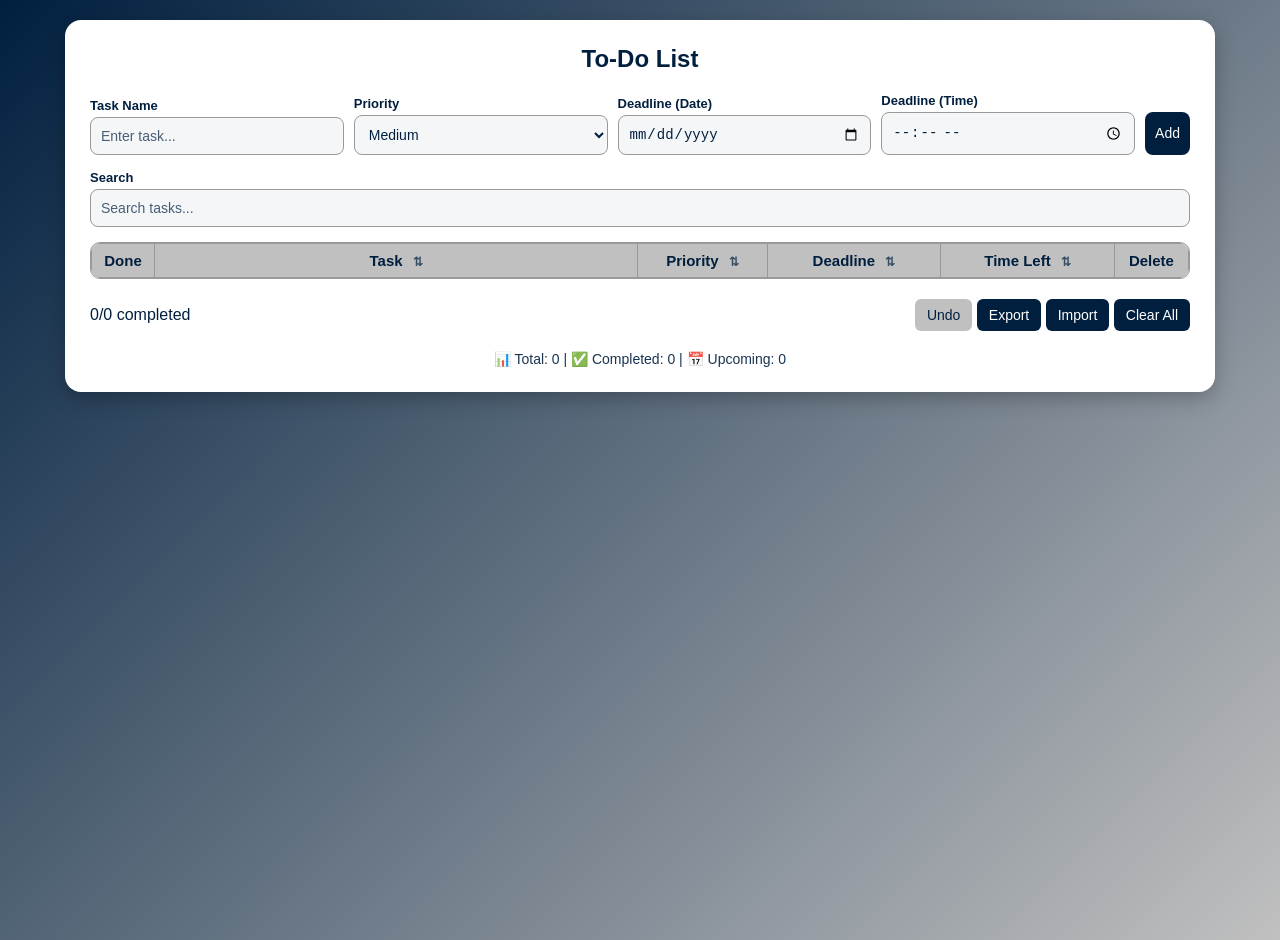
==== To Do List.html @ 3ec292ee "To-Do List" ====
<!DOCTYPE html>
<html lang="en">
<head>
  <meta charset="UTF-8">
  <meta name="viewport" content="width=device-width, initial-scale=1.0">
  <title>To-Do List</title>
  <style>
    :root {
      --font-family: "Segoe UI", Tahoma, sans-serif;
      --primary-bg: linear-gradient(135deg, #001f3f 0%, #c0c0c0 100%);
      --container-bg: #fff;
      --task-bg: #f4f6f8;
      --text-color: #001f3f; 
      --border-color: #999;
      --shadow-color: rgba(0, 0, 0, 0.25);
      --transition-speed: 0.3s;
      --navy: #001f3f;
      --silver: #c0c0c0;
      --completed-gray: #a9a9a9;
    }

    body {
      font-family: var(--font-family);
      background: var(--primary-bg);
      color: var(--text-color);
      display: flex;
      justify-content: center;
      align-items: flex-start;
      min-height: 100vh;
      padding: 20px;
      margin: 0;
    }

    .todo-container {
      background: var(--container-bg);
      width: 100%;
      max-width: 1100px;
      padding: 25px;
      border-radius: 16px;
      box-shadow: 0 6px 20px var(--shadow-color);
    }

    h2 { margin: 0 0 20px; text-align: center; color: var(--text-color); }

    label {
      display: block;
      font-size: 13px;
      font-weight: bold;
      margin-bottom: 4px;
      color: var(--text-color);
    }

    .input-row {
      display: flex;
      margin-bottom: 15px;
      gap: 10px;
      align-items: flex-end;
      flex-wrap: wrap;
    }

    .form-group {
      flex: 1;
      display: flex;
      flex-direction: column;
      min-width: 150px;
    }

    input, select, button {
      padding: 10px;
      border-radius: 8px;
      border: 1px solid var(--border-color);
      outline: none;
      font-size: 14px;
      background: var(--task-bg);
      color: var(--text-color);
    }

    input::placeholder,
    textarea::placeholder {
      color: var(--text-color);
      opacity: 0.7;
    }

    .add-btn {
      background: var(--navy);
      color: white;
      border: none;
      cursor: pointer;
      height: 43px;
      align-self: flex-end;
    }
    .add-btn:hover { background: #003366; }

    .search-bar { margin-bottom: 15px; }
    .search-bar input { width: 100%; box-sizing: border-box; }

    .task-table-container {
      max-height: 350px;
      overflow-y: auto;
      border: 1px solid var(--border-color);
      border-radius: 10px;
    }

    #taskTable {
      width: 100%;
      border-collapse: collapse;
      text-align: center;
      table-layout: fixed;
      color: var(--text-color);
    }

    #taskTable th, #taskTable td {
      border: 1px solid var(--border-color);
      padding: 8px;
      font-size: 15px;
      word-wrap: break-word;
      overflow-wrap: break-word;
      font-weight: normal;
      color: var(--text-color);
    }

    #taskTable th {
      background: var(--silver);
      font-weight: bold;
      position: sticky;
      top: 0;
      z-index: 1;
      cursor: pointer;
      color: var(--navy);
    }

    #taskTable th .indicator { margin-left: 6px; font-size: 12px; opacity: 0.7; }

    #taskTable th:first-child,
    #taskTable td:first-child { width: 40px; }
    #taskTable th:nth-child(2),
    #taskTable td:nth-child(2) { width: 420px; }
    #taskTable th:nth-child(3),
    #taskTable td:nth-child(3) { width: 100px; }
    #taskTable th:nth-child(4),
    #taskTable td:nth-child(4) { width: 140px; }
    #taskTable th:nth-child(5),
    #taskTable td:nth-child(5) { width: 140px; }
    #taskTable th:last-child,
    #taskTable td:last-child { width: 50px; }

    .priority-cell {
      position: relative;
      text-align: center;      
      vertical-align: middle;  
    }

    .priority-cell .priority-stripe {
      position: absolute;
      left: 0;
      top: 0;
      bottom: 0;
      width: 6px;
    }

    .priority-cell span {
      display: inline-block;
      width: 100%;
      text-align: center;     
    }
    .priority-hard { background-color: #d9534f; }   /* red */
    .priority-medium { background-color: #f0ad4e; } /* amber */
    .priority-easy { background-color: #5cb85c; }   /* green */
    .priority-gray { background-color: var(--completed-gray); } 

    .due-date.overdue { color: #dc3545; }

    .time-left { font-size: 15px; font-weight: normal; white-space: nowrap; color: var(--text-color); }
    .time-left.overdue { color: #dc3545; }

    .delete-btn {
      border: none;
      background: transparent;
      cursor: pointer;
      font-size: 16px;
      color: var(--text-color);
    }

    /* Completed styles */
    .completed { text-decoration: line-through; color: gray !important; }
    .completed-row { color: gray !important; }
    
    tr.overdue-row { background-color: rgba(220, 53, 69, 0.1); }

    .footer {
      margin-top: 20px;
      display: flex;
      justify-content: space-between;
      align-items: center;
      flex-wrap: wrap;
      gap: 10px;
      color: var(--text-color);
    }

    .footer-buttons button {
      padding: 8px 12px;
      border: none;
      border-radius: 6px;
      cursor: pointer;
    }

    .clear-btn { background: var(--navy); color: white; }
    .undo-btn { background: var(--silver); color: var(--navy); }
    .export-btn, .import-btn { background: var(--navy); color: white; }

    .stats {
      margin-top: 20px;
      font-size: 14px;
      text-align: center;
      opacity: 0.9;
      color: var(--text-color);
    }

    #notification {
      margin: 10px 0;
      padding: 10px;
      border-radius: 6px;
      display: none;
      font-size: 14px;
      background: #e7f3fe;
      border: 1px solid #2196f3;
      color: var(--navy);
    }
  </style>
</head>
<body>
  <div class="todo-container">
    <h2>To-Do List</h2>

    <div id="notification"></div>

    <form id="taskForm" class="input-row">
      <div class="form-group">
        <label for="taskInput">Task Name</label>
        <input type="text" id="taskInput" placeholder="Enter task..." required>
      </div>
      <div class="form-group">
        <label for="prioritySelect">Priority</label>
        <select id="prioritySelect">
          <option value="easy">Easy</option>
          <option value="medium" selected>Medium</option>
          <option value="hard">Hard</option>
        </select>
      </div>
      <div class="form-group">
        <label for="dueDate">Deadline (Date)</label>
        <input type="date" id="dueDate">
      </div>
      <div class="form-group">
        <label for="dueTime">Deadline (Time)</label>
        <input type="time" id="dueTime">
      </div>
      <button type="submit" class="add-btn">Add</button>
    </form>

    <div class="search-bar">
      <label for="searchInput">Search</label>
      <input type="text" id="searchInput" placeholder="Search tasks...">
    </div>

    <div class="task-table-container">
      <table id="taskTable">
        <thead>
          <tr>
            <th>Done</th>
            <th data-sort="task">Task <span class="indicator">⇅</span></th>
            <th data-sort="priority">Priority <span class="indicator">⇅</span></th>
            <th data-sort="deadline">Deadline <span class="indicator">⇅</span></th>
            <th data-sort="timeLeft">Time Left <span class="indicator">⇅</span></th>
            <th>Delete</th>
          </tr>
        </thead>
        <tbody id="taskList"></tbody>
      </table>
    </div>

    <div class="footer">
      <span id="taskCounter">0 tasks</span>
      <div class="footer-buttons">
        <button id="undoBtn" class="undo-btn" title="Undo Delete">Undo</button>
        <button id="exportBtn" class="export-btn" title="Export to JSON">Export</button>
        <button id="importBtn" class="import-btn" title="Import from JSON">Import</button>
        <button id="clearAllBtn" class="clear-btn" title="Clear All Tasks">Clear All</button>
      </div>
    </div>

    <div class="stats" id="statsPanel"></div>
  </div>

 <script>
    document.addEventListener("DOMContentLoaded", () => {
      const taskForm = document.getElementById("taskForm");
      const taskInput = document.getElementById("taskInput");
      const prioritySelect = document.getElementById("prioritySelect");
      const dueDateInput = document.getElementById("dueDate");
      const dueTimeInput = document.getElementById("dueTime");
      const searchInput = document.getElementById("searchInput");
      const taskList = document.getElementById("taskList");
      const taskCounter = document.getElementById("taskCounter");
      const statsPanel = document.getElementById("statsPanel");
      const undoBtn = document.getElementById("undoBtn");
      const exportBtn = document.getElementById("exportBtn");
      const importBtn = document.getElementById("importBtn");
      const clearAllBtn = document.getElementById("clearAllBtn");
      const notification = document.getElementById("notification");

      let tasks = JSON.parse(localStorage.getItem("tasks")) || [];
      let lastDeletedTask = null;
      let currentSort = { key: null, asc: true };
      let activeEditor = null;

      const todayISO = new Date().toISOString().split("T")[0];
      dueDateInput.setAttribute("min", todayISO);

      const saveState = () => {
        localStorage.setItem("tasks", JSON.stringify(tasks));
        renderTasks();
      };

      const formatTimeLeft = (ms) => {
        if (ms == null) return "-";
        const totalSeconds = Math.floor(ms / 1000);
        const absSeconds = Math.abs(totalSeconds);
        const days = Math.floor(absSeconds / (60 * 60 * 24));
        const hours = Math.floor((absSeconds % (60 * 60 * 24)) / 3600);
        const minutes = Math.floor((absSeconds % 3600) / 60);
        const seconds = absSeconds % 60;
        const parts = [];
        if (days > 0) parts.push(`${days}d`);
        if (hours > 0 || days > 0) parts.push(`${hours}h`);
        if (minutes > 0 || hours > 0 || days > 0) parts.push(`${minutes}m`);
        parts.push(`${seconds}s`);
        return parts.join(" ");
      };

      const renderTasks = () => {
        const searchTerm = searchInput.value.toLowerCase();
        let filteredTasks = tasks.filter(task => task.text.toLowerCase().includes(searchTerm));

        if (currentSort.key) {
          if (currentSort.key === "priority") {
            const order = { hard: 1, medium: 2, easy: 3 };
            filteredTasks.sort((a, b) =>
              currentSort.asc ? order[a.priority] - order[b.priority] : order[b.priority] - order[a.priority]
            );
          } else if (currentSort.key === "deadline") {
            filteredTasks.sort((a, b) => {
              const da = a.due ? new Date(a.due) : null;
              const db = b.due ? new Date(b.due) : null;
              if (!da && !db) return 0;
              if (!da) return 1;
              if (!db) return -1;
              return currentSort.asc ? da - db : db - da;
            });
          } else if (currentSort.key === "timeLeft") {
            filteredTasks.sort((a, b) => {
              const now = new Date();
              const da = a.due ? new Date(a.due) - now : Infinity;
              const db = b.due ? new Date(b.due) - now : Infinity;
              return currentSort.asc ? da - db : db - da;
            });
          } else if (currentSort.key === "task") {
            filteredTasks.sort((a, b) =>
              currentSort.asc ? a.text.localeCompare(b.text) : b.text.localeCompare(a.text)
            );
          }
        }

        taskList.innerHTML = "";
        const now = new Date();

        filteredTasks.forEach(task => {
          const row = document.createElement("tr");
          row.dataset.id = task.id;

          const dueDate = task.due ? new Date(task.due) : null;
          let timeLeftText = "-";
          let timeLeftClass = "";
          let overdueRow = false;

          if (dueDate) {
            if (task.completed && task.frozenTime != null) {
              timeLeftText =
                formatTimeLeft(task.frozenTime) +
                (task.frozenTime < 0 ? " overdue" : "");
            } else {
              const diff = dueDate - now;
              if (diff < 0) {
                timeLeftText = formatTimeLeft(diff) + " overdue";
                timeLeftClass = "overdue";
                overdueRow = true;
              } else {
                timeLeftText = formatTimeLeft(diff);
                task.remaining = diff;
              }
            }
          }

          if (task.completed) {
            row.classList.add("completed-row");
          } else if (overdueRow) {
            row.classList.add("overdue-row");
          }

          row.innerHTML = `
            <td><input type="checkbox" class="task-checkbox" ${task.completed ? "checked" : ""}></td>
            <td class="task-text ${task.completed ? "completed" : ""}">${escapeHtml(task.text)}</td>
            <td class="priority-cell ${task.completed ? "completed" : ""}">
              <div class="priority-stripe ${task.completed ? "priority-gray" : `priority-${task.priority}`}"></div>
              <span>${task.priority.charAt(0).toUpperCase() + task.priority.slice(1)}</span>
            </td>
            <td><span class="due-date ${task.completed ? "completed" : (dueDate && dueDate < now ? "overdue" : "")}">${task.due ? dueDate.toLocaleString() : "-"}</span></td>
            <td><span class="time-left ${task.completed ? "completed" : timeLeftClass}">${timeLeftText}</span></td>
            <td><button class="delete-btn">🗑️</button></td>
          `;
          taskList.appendChild(row);
        });

        updateStats();
      };

      function escapeHtml(text) {
        const div = document.createElement("div");
        div.textContent = text;
        return div.innerHTML;
      }

      const updateStats = () => {
        const total = tasks.length;
        const completed = tasks.filter(t => t.completed).length;
        const upcoming = tasks.filter(t => t.due && new Date(t.due) >= new Date()).length;
        taskCounter.textContent = `${completed}/${total} completed`;
        statsPanel.textContent = `📊 Total: ${total} | ✅ Completed: ${completed} | 📅 Upcoming: ${upcoming}`;
      };

      const addTask = (e) => {
        e.preventDefault();
        const text = taskInput.value.trim();
        if (!text) return;

        let due = null;
        if (dueDateInput.value) {
          due = dueDateInput.value;
          if (dueTimeInput.value) {
            due += "T" + dueTimeInput.value;
          } else {
            due += "T00:00";
          }
        }

        if (!due) {
          const confirmAdd = confirm("No deadline set. Do you want to add this task without a deadline?");
          if (!confirmAdd) return;
        }

        const newTask = {
          id: Date.now(),
          text,
          completed: false,
          priority: prioritySelect.value,
          due: due,
          frozenTime: null
        };
        tasks.push(newTask);
        taskForm.reset();
        prioritySelect.value = "medium";
        saveState();
      };

      const handleTaskListClick = (e) => {
        const target = e.target;
        const tr = target.closest("tr");
        if (!tr) return;
        const taskId = Number(tr.dataset.id);
        const task = tasks.find(t => t.id === taskId);
        if (!task) return;

        if (target.classList.contains("delete-btn")) {
          if (confirm(`Are you sure you want to delete task "${task.text}"?`)) {
            lastDeletedTask = JSON.parse(JSON.stringify(task));
            tasks = tasks.filter(t => t.id !== taskId);
            saveState();
          }
          return;
        }

        if (target.classList.contains("task-checkbox")) {
          task.completed = target.checked;
          if (task.completed) {
            if (task.due) {
              const diff = new Date(task.due) - new Date();
              task.frozenTime = diff; // freeze exact time (pos or neg)
            }
          } else {
            task.frozenTime = null;
          }
          saveState();
          return;
        }

        if (target.classList.contains("task-text")) {
          startInlineEdit(tr, task);
          return;
        }
      };

      function startInlineEdit(tr, task) {
        if (activeEditor) return;
        const cell = tr.querySelector(".task-text");
        if (!cell) return;

        const originalText = task.text;
        const input = document.createElement("input");
        input.type = "text";
        input.value = originalText;
        input.className = "inline-editor";
        input.style.textAlign = "center";
        input.style.border = "none";
        input.style.width = "100%";
        input.style.background = "transparent";
        input.style.outline = "none";
        input.style.font = "inherit";
        input.style.color = "inherit";
        input.style.padding = "0";
        cell.innerHTML = "";
        cell.appendChild(input);
        input.focus();
        activeEditor = input;

        const commit = () => {
          const newText = input.value.trim();
          if (newText && newText !== originalText) {
            const t = tasks.find(tt => tt.id === task.id);
            if (t) t.text = newText;
          }
          cell.innerHTML = escapeHtml((tasks.find(tt => tt.id === task.id) || {}).text || originalText);
          activeEditor = null;
          saveState();
        };

        const rollback = () => {
          cell.innerHTML = escapeHtml(originalText);
          activeEditor = null;
        };

        input.addEventListener("blur", commit);
        input.addEventListener("keydown", (ev) => {
          if (ev.key === "Enter") {
            ev.preventDefault();
            input.blur();
          } else if (ev.key === "Escape") {
            ev.preventDefault();
            rollback();
          }
        });
      }

      const undoDelete = () => {
        if (lastDeletedTask) {
          const exists = tasks.some(t => t.id === lastDeletedTask.id);
          if (exists) {
            lastDeletedTask.id = Date.now();
          }
          tasks.push(lastDeletedTask);
          lastDeletedTask = null;
          saveState();
        } else {
          notification.textContent = "Nothing to undo.";
          notification.style.display = "block";
          setTimeout(() => { notification.style.display = "none"; }, 1800);
        }
      };

      const clearAll = () => {
        if (confirm("Are you sure you want to delete all tasks?")) {
          tasks = [];
          saveState();
        }
      };

      const exportTasks = () => {
        if (tasks.length === 0) {
          alert("No tasks to export.");
          return;
        }
        const blob = new Blob([JSON.stringify(tasks, null, 2)], { type: "application/json" });
        const url = URL.createObjectURL(blob);
        const a = document.createElement("a");
        a.href = url;
        a.download = "tasks.json";
        a.click();
        URL.revokeObjectURL(url);
      };

      const importTasks = () => {
        const input = document.createElement("input");
        input.type = "file";
        input.accept = "application/json";
        input.onchange = (e) => {
          const file = e.target.files[0];
          if (!file) return;
          const reader = new FileReader();
          reader.onload = (event) => {
            try {
              const importedTasks = JSON.parse(event.target.result);
              if (Array.isArray(importedTasks)) {
                const clean = importedTasks.filter(t => t && t.text);
                tasks = clean.map(t => {
                  if (!t.id) t.id = Date.now() + Math.floor(Math.random() * 1000);
                  return t;
                });
                saveState();
              } else {
                alert("Invalid file format");
              }
            } catch {
              alert("Error parsing file");
            }
          };
          reader.readAsText(file);
        };
        input.click();
      };

      const handleSort = (e) => {
        const th = e.target.closest("th");
        if (!th) return;
        const key = th.dataset.sort;
        if (!key) return;
        if (currentSort.key === key) currentSort.asc = !currentSort.asc;
        else currentSort = { key, asc: true };
        renderTasks();
      };

      taskForm.addEventListener("submit", addTask);
      taskForm.addEventListener("keydown", (e) => {
        if (e.key === "Enter") {
          e.preventDefault();
          taskForm.requestSubmit();
        }
      });

      taskList.addEventListener("click", handleTaskListClick);

      searchInput.addEventListener("input", renderTasks);
      undoBtn.addEventListener("click", (e) => { e.preventDefault(); undoDelete(); });
      clearAllBtn.addEventListener("click", (e) => { e.preventDefault(); clearAll(); });
      exportBtn.addEventListener("click", (e) => { e.preventDefault(); exportTasks(); });
      importBtn.addEventListener("click", (e) => { e.preventDefault(); importTasks(); });

      document.querySelectorAll("#taskTable th").forEach(th => th.addEventListener("click", handleSort));

      setInterval(() => {
        if (!activeEditor) renderTasks();
      }, 1000);

      renderTasks();
    });
  </script>
</body>
</html>
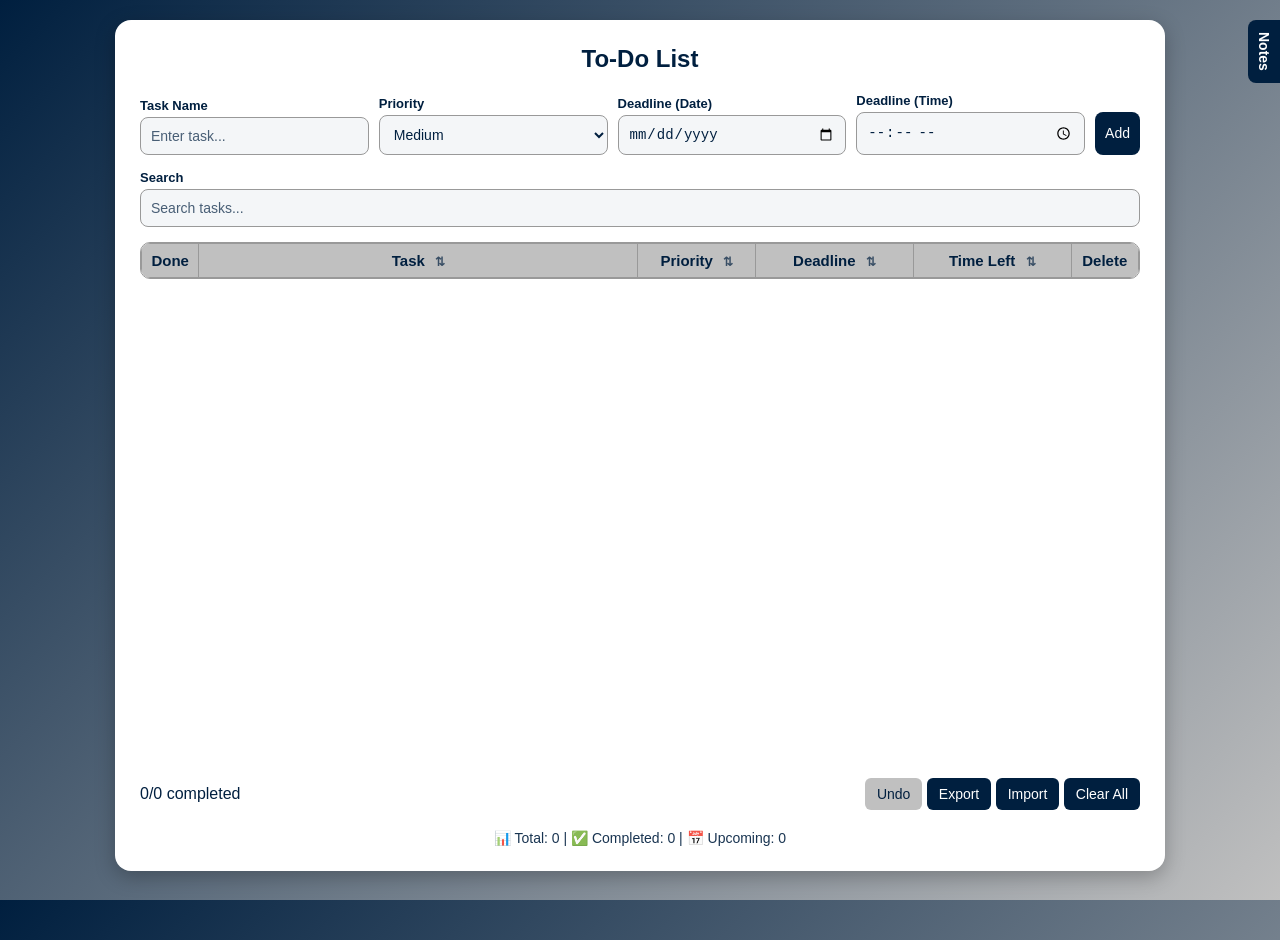
==== commit e63378e4: "Added Notes Panel" ====
--- a/To Do List.html
+++ b/To Do List.html
@@ -5,6 +5,12 @@
   <meta name="viewport" content="width=device-width, initial-scale=1.0">
   <title>To-Do List</title>
   <style>
+    /* Remove if the scrollbars are needed */
+    html, body {
+      overflow: hidden;
+      height: 100%; 
+    }
+
     :root {
       --font-family: "Segoe UI", Tahoma, sans-serif;
       --primary-bg: linear-gradient(135deg, #001f3f 0%, #c0c0c0 100%);
@@ -34,10 +40,32 @@
     .todo-container {
       background: var(--container-bg);
       width: 100%;
-      max-width: 1100px;
+      max-width: 1000px;
+      height: 89vh;
       padding: 25px;
       border-radius: 16px;
       box-shadow: 0 6px 20px var(--shadow-color);
+      transition: transform 0.4s ease-in-out; 
+      display: flex;
+      flex-direction: column;
+    }
+
+    .todo-container.shrink {
+      transform: translateX(-20%);
+    }
+
+    .todo-content {
+      flex: 1;         
+      display: flex;
+      flex-direction: column;
+    }
+
+    .todo-footer {
+      display: flex;
+      justify-content: space-between;
+      align-items: center;
+      padding-top: 15px;
+      margin-top: auto;   
     }
 
     h2 { margin: 0 0 20px; text-align: center; color: var(--text-color); }
@@ -181,7 +209,6 @@
       color: var(--text-color);
     }
 
-    /* Completed styles */
     .completed { text-decoration: line-through; color: gray !important; }
     .completed-row { color: gray !important; }
     
@@ -226,6 +253,113 @@
       border: 1px solid #2196f3;
       color: var(--navy);
     }
+
+    .modal {
+      display: none;
+      position: fixed;
+      z-index: 9999;
+      left: 0;
+      top: 0;
+      width: 100%;
+      height: 100%;
+      background: rgba(0, 31, 63, 0.6);
+      justify-content: center;
+      align-items: center;
+      transition: opacity var(--transition-speed);
+    }
+    .modal.active { display: flex; }
+
+    .modal-content {
+      background: white;
+      color: var(--navy);
+      border-radius: 12px;
+      padding: 20px 25px;
+      max-width: 400px;
+      width: 90%;
+      box-shadow: 0 6px 20px var(--shadow-color);
+      text-align: center;
+      animation: popIn 0.3s ease;
+    }
+    @keyframes popIn {
+      from { transform: scale(0.8); opacity: 0; }
+      to   { transform: scale(1); opacity: 1; }
+    }
+
+    .modal-header {
+      font-size: 18px;
+      font-weight: bold;
+      margin-bottom: 10px;
+      color: var(--navy);
+    }
+    .modal-body { margin: 10px 0 20px; font-size: 15px; color: var(--text-color); }
+    .modal-footer { display: flex; justify-content: center; gap: 12px; }
+
+    .modal-btn {
+      padding: 8px 14px;
+      border-radius: 6px;
+      border: none;
+      cursor: pointer;
+      font-size: 14px;
+      min-width: 80px;
+    }
+    .modal-btn.confirm { background: var(--navy); color: white; }
+    .modal-btn.cancel { background: var(--silver); color: var(--navy); }
+
+    .notes-panel {
+      position: fixed;
+      top: 20px;
+      right: -50%;
+      width: 25%;
+      height: 90vh;
+      background: var(--container-bg);
+      box-shadow: -4px 0 20px var(--shadow-color);
+      transition: right 0.4s ease-in-out;
+      z-index: 1000;
+      padding: 20px;
+      border-radius: 16px 0 0 16px; 
+      display: flex;
+      flex-direction: column;
+    }
+
+    .notes-panel.active {
+      right: 0; 
+    }
+
+    .notes-panel h3 {
+      margin: 0 0 5px;
+      color: var(--navy);
+    }
+
+    #notesContent {
+      flex: 1;
+      width: 100%;
+      resize: none;
+      border-radius: 12px;
+      border: 1px solid var(--border-color);
+      padding: 12px;
+      font-size: 14px;
+      background: var(--task-bg);
+      color: var(--text-color);
+      box-sizing: border-box;
+      overflow-y: auto;
+      max-height: 100%; 
+    }
+
+    .notes-btn {
+      position: fixed;
+      top: 20px;
+      right: 0;
+      background: var(--navy);
+      color: white;
+      border: none;
+      border-radius: 8px 0 0 8px;
+      padding: 12px 8px;
+      cursor: pointer;
+      z-index: 1100;
+      writing-mode: vertical-rl;
+      text-orientation: mixed;
+      font-weight: bold;
+    }
   </style>
 </head>
 <body>
@@ -234,55 +368,59 @@
 
     <div id="notification"></div>
 
-    <form id="taskForm" class="input-row">
-      <div class="form-group">
-        <label for="taskInput">Task Name</label>
-        <input type="text" id="taskInput" placeholder="Enter task..." required>
+    <div class="todo-content">
+
+      <form id="taskForm" class="input-row">
+        <div class="form-group">
+          <label for="taskInput">Task Name</label>
+          <input type="text" id="taskInput" placeholder="Enter task..." required>
+        </div>
+        <div class="form-group">
+          <label for="prioritySelect">Priority</label>
+          <select id="prioritySelect">
+            <option value="easy">Easy</option>
+            <option value="medium" selected>Medium</option>
+            <option value="hard">Hard</option>
+          </select>
+        </div>
+        <div class="form-group">
+          <label for="dueDate">Deadline (Date)</label>
+          <input type="date" id="dueDate">
+        </div>
+        <div class="form-group">
+          <label for="dueTime">Deadline (Time)</label>
+          <input type="time" id="dueTime">
+        </div>
+        <button type="submit" class="add-btn">Add</button>
+      </form>
+
+      <div class="search-bar">
+        <label for="searchInput">Search</label>
+        <input type="text" id="searchInput" placeholder="Search tasks...">
       </div>
-      <div class="form-group">
-        <label for="prioritySelect">Priority</label>
-        <select id="prioritySelect">
-          <option value="easy">Easy</option>
-          <option value="medium" selected>Medium</option>
-          <option value="hard">Hard</option>
-        </select>
+
+      <div class="task-table-container">
+        <table id="taskTable">
+          <thead>
+            <tr>
+              <th>Done</th>
+              <th data-sort="task">Task <span class="indicator">⇅</span></th>
+              <th data-sort="priority">Priority <span class="indicator">⇅</span></th>
+              <th data-sort="deadline">Deadline <span class="indicator">⇅</span></th>
+              <th data-sort="timeLeft">Time Left <span class="indicator">⇅</span></th>
+              <th>Delete</th>
+            </tr>
+          </thead>
+          <tbody id="taskList"></tbody>
+        </table>
       </div>
-      <div class="form-group">
-        <label for="dueDate">Deadline (Date)</label>
-        <input type="date" id="dueDate">
-      </div>
-      <div class="form-group">
-        <label for="dueTime">Deadline (Time)</label>
-        <input type="time" id="dueTime">
-      </div>
-      <button type="submit" class="add-btn">Add</button>
-    </form>
-
-    <div class="search-bar">
-      <label for="searchInput">Search</label>
-      <input type="text" id="searchInput" placeholder="Search tasks...">
-    </div>
-
-    <div class="task-table-container">
-      <table id="taskTable">
-        <thead>
-          <tr>
-            <th>Done</th>
-            <th data-sort="task">Task <span class="indicator">⇅</span></th>
-            <th data-sort="priority">Priority <span class="indicator">⇅</span></th>
-            <th data-sort="deadline">Deadline <span class="indicator">⇅</span></th>
-            <th data-sort="timeLeft">Time Left <span class="indicator">⇅</span></th>
-            <th>Delete</th>
-          </tr>
-        </thead>
-        <tbody id="taskList"></tbody>
-      </table>
+
     </div>
 
     <div class="footer">
       <span id="taskCounter">0 tasks</span>
       <div class="footer-buttons">
-        <button id="undoBtn" class="undo-btn" title="Undo Delete">Undo</button>
+        <button id="undoBtn" class="undo-btn" title="Undo Action">Undo</button>
         <button id="exportBtn" class="export-btn" title="Export to JSON">Export</button>
         <button id="importBtn" class="import-btn" title="Import from JSON">Import</button>
         <button id="clearAllBtn" class="clear-btn" title="Clear All Tasks">Clear All</button>
@@ -292,7 +430,17 @@
     <div class="stats" id="statsPanel"></div>
   </div>
 
- <script>
+  <div id="appModal" class="modal">
+    <div class="modal-content">
+      <div class="modal-header" id="modalTitle">Confirm</div>
+      <div class="modal-body" id="modalMessage">Are you sure?</div>
+      <div class="modal-footer">
+        <button class="modal-btn confirm" id="modalConfirmBtn">OK</button>
+        <button class="modal-btn cancel" id="modalCancelBtn">Cancel</button>
+      </div>
+    </div>
+  </div>
+  <script>
     document.addEventListener("DOMContentLoaded", () => {
       const taskForm = document.getElementById("taskForm");
       const taskInput = document.getElementById("taskInput");
@@ -308,14 +456,54 @@
       const importBtn = document.getElementById("importBtn");
       const clearAllBtn = document.getElementById("clearAllBtn");
       const notification = document.getElementById("notification");
+      const notesBtn = document.getElementById("notesBtn");
+      const notesPanel = document.getElementById("notesPanel");
+      const notesContent = document.getElementById("notesContent");
+      const todoContainer = document.querySelector(".todo-container");
 
       let tasks = JSON.parse(localStorage.getItem("tasks")) || [];
-      let lastDeletedTask = null;
+      let undoStack = [];
       let currentSort = { key: null, asc: true };
       let activeEditor = null;
 
       const todayISO = new Date().toISOString().split("T")[0];
       dueDateInput.setAttribute("min", todayISO);
+
+      function showModal(title, message, onConfirm, showCancel = true) {
+        const modal = document.getElementById("appModal");
+        const modalTitle = document.getElementById("modalTitle");
+        const modalMessage = document.getElementById("modalMessage");
+        const confirmBtn = document.getElementById("modalConfirmBtn");
+        const cancelBtn = document.getElementById("modalCancelBtn");
+
+        modalTitle.textContent = title;
+        modalMessage.textContent = message;
+        modal.classList.add("active");
+
+        cancelBtn.style.display = showCancel ? "inline-block" : "none";
+
+        const closeModal = () => modal.classList.remove("active");
+
+        confirmBtn.onclick = () => { closeModal(); if (onConfirm) onConfirm(); };
+        cancelBtn.onclick = closeModal;
+        modal.onclick = (e) => { if (e.target === modal) closeModal(); };
+      }
+
+      function showInfoModal(title, message, onOk = null) {
+        const modal = document.getElementById("infoModal");
+        const modalTitle = document.getElementById("infoModalTitle");
+        const modalMessage = document.getElementById("infoModalMessage");
+        const okBtn = document.getElementById("infoModalOkBtn");
+
+        modalTitle.textContent = title;
+        modalMessage.textContent = message;
+        modal.classList.add("active");
+
+        const closeModal = () => modal.classList.remove("active");
+
+        okBtn.onclick = () => { closeModal(); if (onOk) onOk(); };
+        modal.onclick = (e) => { if (e.target === modal) closeModal(); };
+      }
 
       const saveState = () => {
         localStorage.setItem("tasks", JSON.stringify(tasks));
@@ -358,11 +546,11 @@
               return currentSort.asc ? da - db : db - da;
             });
           } else if (currentSort.key === "timeLeft") {
+            const now = new Date();
             filteredTasks.sort((a, b) => {
-              const now = new Date();
-              const da = a.due ? new Date(a.due) - now : Infinity;
-              const db = b.due ? new Date(b.due) - now : Infinity;
-              return currentSort.asc ? da - db : db - da;
+              const ta = a.completed && a.frozenTime != null ? a.frozenTime : a.due ? new Date(a.due) - now : Infinity;
+              const tb = b.completed && b.frozenTime != null ? b.frozenTime : b.due ? new Date(b.due) - now : Infinity;
+              return currentSort.asc ? ta - tb : tb - ta;
             });
           } else if (currentSort.key === "task") {
             filteredTasks.sort((a, b) =>
@@ -373,7 +561,6 @@
 
         taskList.innerHTML = "";
         const now = new Date();
-
         filteredTasks.forEach(task => {
           const row = document.createElement("tr");
           row.dataset.id = task.id;
@@ -385,9 +572,7 @@
 
           if (dueDate) {
             if (task.completed && task.frozenTime != null) {
-              timeLeftText =
-                formatTimeLeft(task.frozenTime) +
-                (task.frozenTime < 0 ? " overdue" : "");
+              timeLeftText = formatTimeLeft(task.frozenTime) + (task.frozenTime < 0 ? " overdue" : "");
             } else {
               const diff = dueDate - now;
               if (diff < 0) {
@@ -446,31 +631,36 @@
         let due = null;
         if (dueDateInput.value) {
           due = dueDateInput.value;
-          if (dueTimeInput.value) {
-            due += "T" + dueTimeInput.value;
-          } else {
-            due += "T00:00";
-          }
+          if (dueTimeInput.value) due += "T" + dueTimeInput.value;
+          else due += "T00:00";
         }
 
         if (!due) {
-          const confirmAdd = confirm("No deadline set. Do you want to add this task without a deadline?");
-          if (!confirmAdd) return;
+          showModal("No Deadline", "No deadline set. Do you want to add this task without a deadline?", () => {
+            proceedAddTask(text, due);
+            showInfoModal("Task Added", "Your task has been added successfully!");
+          });
+          return;
         }
-
+        proceedAddTask(text, due);
+        showInfoModal("Task Added", "Your task has been added successfully!");
+      };
+
+      function proceedAddTask(text, due) {
         const newTask = {
           id: Date.now(),
           text,
           completed: false,
           priority: prioritySelect.value,
-          due: due,
+          due,
           frozenTime: null
         };
+        undoStack.push({ type: 'add', task: JSON.parse(JSON.stringify(newTask)) });
         tasks.push(newTask);
         taskForm.reset();
         prioritySelect.value = "medium";
         saveState();
-      };
+      }
 
       const handleTaskListClick = (e) => {
         const target = e.target;
@@ -481,25 +671,27 @@
         if (!task) return;
 
         if (target.classList.contains("delete-btn")) {
-          if (confirm(`Are you sure you want to delete task "${task.text}"?`)) {
-            lastDeletedTask = JSON.parse(JSON.stringify(task));
+          showModal("Delete Task", `Are you sure you want to delete "${task.text}"?`, () => {
+            undoStack.push({ type: 'delete', task: JSON.parse(JSON.stringify(task)) });
             tasks = tasks.filter(t => t.id !== taskId);
             saveState();
-          }
+            showInfoModal("Task Deleted", "The task was successfully deleted.");
+          });
           return;
         }
 
         if (target.classList.contains("task-checkbox")) {
+          const previousState = JSON.parse(JSON.stringify(task));
           task.completed = target.checked;
+          if (task.completed && task.due) task.frozenTime = new Date(task.due) - new Date();
+          else task.frozenTime = null;
+          undoStack.push({ type: 'toggle', task: previousState });
+          saveState();
           if (task.completed) {
-            if (task.due) {
-              const diff = new Date(task.due) - new Date();
-              task.frozenTime = diff; // freeze exact time (pos or neg)
-            }
+            showInfoModal("Task Completed", `"${task.text}" has been marked as done.`);
           } else {
-            task.frozenTime = null;
+            showInfoModal("Task Unchecked", `"${task.text}" has been marked as not completed.`);
           }
-          saveState();
           return;
         }
 
@@ -518,56 +710,110 @@
         const input = document.createElement("input");
         input.type = "text";
         input.value = originalText;
-        input.className = "inline-editor";
-        input.style.textAlign = "center";
-        input.style.border = "none";
-        input.style.width = "100%";
-        input.style.background = "transparent";
-        input.style.outline = "none";
-        input.style.font = "inherit";
-        input.style.color = "inherit";
-        input.style.padding = "0";
+
+        Object.assign(input.style, {
+          background: "white",
+          border: "2px solid #007bff",
+          width: "100%",
+          font: "inherit",
+          textAlign: "inherit",
+          padding: "4px 8px",
+          margin: "0",
+          outline: "none",
+          boxSizing: "border-box",
+          borderRadius: "4px"
+        });
+
+        const originalContent = cell.innerHTML;
         cell.innerHTML = "";
         cell.appendChild(input);
         input.focus();
-        activeEditor = input;
-
-        const commit = () => {
+        input.select();
+        activeEditor = { input, cell, originalContent, task, originalText };
+
+        notification.textContent = "Editing: Press Enter to save or Esc to cancel";
+        notification.style.display = "block";
+
+        let finished = false;
+
+        const cleanup = () => {
+          if (finished) return;
+          finished = true;
+          activeEditor = null;
+          notification.style.display = "none";
+          document.removeEventListener("click", outsideClickListener);
+          document.removeEventListener("keydown", escapeHandler);
+        };
+
+        const saveEdit = () => {
+          if (finished) return;
           const newText = input.value.trim();
           if (newText && newText !== originalText) {
-            const t = tasks.find(tt => tt.id === task.id);
-            if (t) t.text = newText;
+            const previousState = JSON.parse(JSON.stringify(task));
+            task.text = newText;
+            undoStack.push({ type: 'edit', task: previousState });
+            saveState();
+            showInfoModal("Task Updated", `Task changed to "${task.text}".`);
+          } else {
+            cell.innerHTML = originalContent;
           }
-          cell.innerHTML = escapeHtml((tasks.find(tt => tt.id === task.id) || {}).text || originalText);
-          activeEditor = null;
-          saveState();
+          cleanup();
         };
 
-        const rollback = () => {
-          cell.innerHTML = escapeHtml(originalText);
-          activeEditor = null;
+        const cancelEdit = () => {
+          if (finished) return;
+          cell.innerHTML = originalContent;
+          cleanup();
         };
 
-        input.addEventListener("blur", commit);
+        const escapeHandler = (ev) => {
+          if (ev.key === "Escape") {
+            ev.preventDefault();
+            cancelEdit();
+          }
+        };
+
+        const outsideClickListener = (ev) => {
+          if (!cell.contains(ev.target)) {
+            saveEdit();
+          }
+        };
+
         input.addEventListener("keydown", (ev) => {
           if (ev.key === "Enter") {
             ev.preventDefault();
-            input.blur();
-          } else if (ev.key === "Escape") {
-            ev.preventDefault();
-            rollback();
+            saveEdit();
           }
         });
+
+        document.addEventListener("click", outsideClickListener);
+        document.addEventListener("keydown", escapeHandler);
       }
 
-      const undoDelete = () => {
-        if (lastDeletedTask) {
-          const exists = tasks.some(t => t.id === lastDeletedTask.id);
-          if (exists) {
-            lastDeletedTask.id = Date.now();
+      const undoLastAction = () => {
+        if (undoStack.length > 0) {
+          const lastAction = undoStack.pop();
+          if (lastAction.type === 'clearAll') {
+            tasks = lastAction.tasks;
+            saveState();
+            return;
           }
-          tasks.push(lastDeletedTask);
-          lastDeletedTask = null;
+          if (lastAction.type === 'delete') {
+            const exists = tasks.some(t => t.id === lastAction.task.id);
+            if (exists) lastAction.task.id = Date.now();
+            tasks.push(lastAction.task);
+          } else if (lastAction.type === 'add') {
+            tasks = tasks.filter(t => t.id !== lastAction.task.id);
+          } else if (lastAction.type === 'edit') {
+            const t = tasks.find(tt => tt.id === lastAction.task.id);
+            if (t) t.text = lastAction.task.text;
+          } else if (lastAction.type === 'toggle') {
+            const t = tasks.find(tt => tt.id === lastAction.task.id);
+            if (t) {
+              t.completed = lastAction.task.completed;
+              t.frozenTime = lastAction.task.frozenTime;
+            }
+          }
           saveState();
         } else {
           notification.textContent = "Nothing to undo.";
@@ -577,15 +823,17 @@
       };
 
       const clearAll = () => {
-        if (confirm("Are you sure you want to delete all tasks?")) {
+        showModal("Clear All Tasks", "Are you sure you want to delete all tasks?", () => {
+          undoStack.push({ type: 'clearAll', tasks: JSON.parse(JSON.stringify(tasks)) });
           tasks = [];
           saveState();
-        }
+          showInfoModal("All Cleared", "All tasks have been successfully deleted.");
+        });
       };
 
       const exportTasks = () => {
         if (tasks.length === 0) {
-          alert("No tasks to export.");
+          showModal("Export Tasks", "No tasks to export.", null, false);
           return;
         }
         const blob = new Blob([JSON.stringify(tasks, null, 2)], { type: "application/json" });
@@ -595,6 +843,7 @@
         a.download = "tasks.json";
         a.click();
         URL.revokeObjectURL(url);
+        showInfoModal("Exported", "Your tasks have been exported successfully!");
       };
 
       const importTasks = () => {
@@ -609,18 +858,13 @@
             try {
               const importedTasks = JSON.parse(event.target.result);
               if (Array.isArray(importedTasks)) {
+                undoStack.push({ type: 'clearAll', tasks: JSON.parse(JSON.stringify(tasks)) });
                 const clean = importedTasks.filter(t => t && t.text);
-                tasks = clean.map(t => {
-                  if (!t.id) t.id = Date.now() + Math.floor(Math.random() * 1000);
-                  return t;
-                });
+                tasks = clean.map(t => { if (!t.id) t.id = Date.now() + Math.floor(Math.random() * 1000); return t; });
                 saveState();
-              } else {
-                alert("Invalid file format");
-              }
-            } catch {
-              alert("Error parsing file");
-            }
+                showInfoModal("Import Successful", "Tasks have been imported successfully!");
+              } else showModal("Import Error", "Invalid file format.", null, false);
+            } catch { showModal("Import Error", "Error parsing file.", null, false); }
           };
           reader.readAsText(file);
         };
@@ -637,30 +881,44 @@
         renderTasks();
       };
 
+      notesContent.value = localStorage.getItem("notes") || "";
+
+      notesContent.addEventListener("input", () => {
+        localStorage.setItem("notes", notesContent.value);
+      });
+
+      notesBtn.addEventListener("click", () => {
+        const isActive = notesPanel.classList.toggle("active");
+        todoContainer.classList.toggle("shrink", isActive);
+      });
+
       taskForm.addEventListener("submit", addTask);
-      taskForm.addEventListener("keydown", (e) => {
-        if (e.key === "Enter") {
-          e.preventDefault();
-          taskForm.requestSubmit();
-        }
-      });
-
+      taskForm.addEventListener("keydown", (e) => { if (e.key === "Enter") { e.preventDefault(); taskForm.requestSubmit(); } });
       taskList.addEventListener("click", handleTaskListClick);
-
       searchInput.addEventListener("input", renderTasks);
-      undoBtn.addEventListener("click", (e) => { e.preventDefault(); undoDelete(); });
+      undoBtn.addEventListener("click", (e) => { e.preventDefault(); undoLastAction(); });
       clearAllBtn.addEventListener("click", (e) => { e.preventDefault(); clearAll(); });
       exportBtn.addEventListener("click", (e) => { e.preventDefault(); exportTasks(); });
       importBtn.addEventListener("click", (e) => { e.preventDefault(); importTasks(); });
-
-      document.querySelectorAll("#taskTable th").forEach(th => th.addEventListener("click", handleSort));
-
-      setInterval(() => {
-        if (!activeEditor) renderTasks();
-      }, 1000);
-
+      document.querySelectorAll("#taskTable th[data-sort]").forEach(th => th.addEventListener("click", handleSort));
+
+      setInterval(renderTasks, 1000);
       renderTasks();
     });
   </script>
+  <div id="infoModal" class="modal">
+  <div class="modal-content">
+    <div class="modal-header" id="infoModalTitle">Info</div>
+    <div class="modal-body" id="infoModalMessage">Success!</div>
+    <div class="modal-footer">
+      <button class="modal-btn confirm" id="infoModalOkBtn">OK</button>
+    </div>
+  </div>
+  </div>
+  <button id="notesBtn" class="notes-btn">Notes</button>
+  <div id="notesPanel" class="notes-panel">
+    <h3>📝 Notes</h3>
+    <textarea id="notesContent" placeholder="Write your notes here..."></textarea>
+  </div>
 </body>
 </html>
